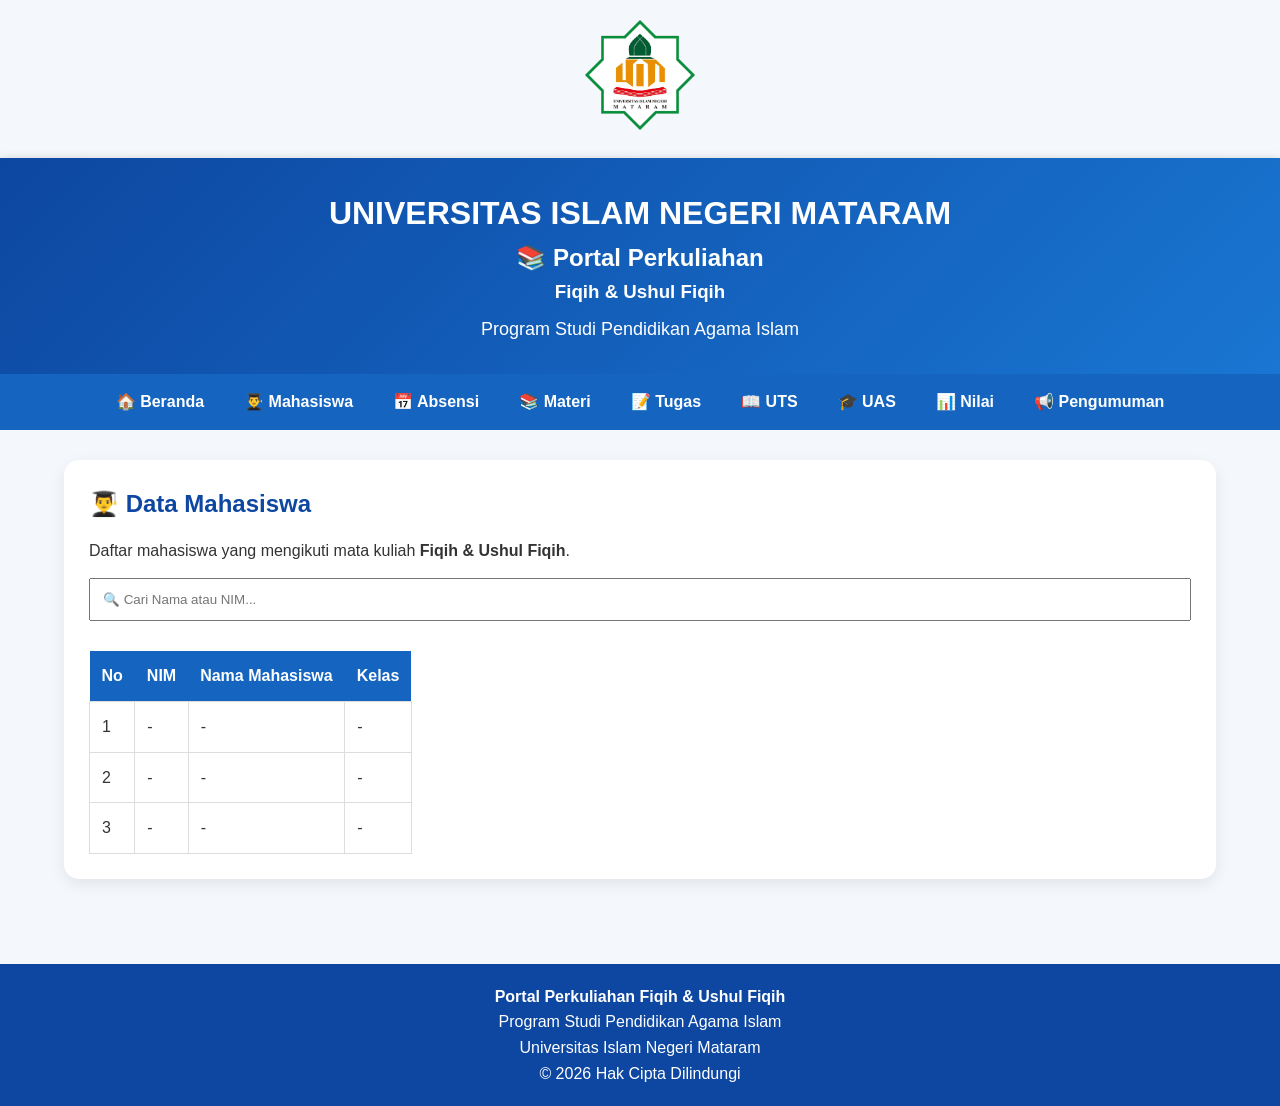
==== mahasiswa.html @ dfb565c5 "Create mahasiswa.html" ====
<!DOCTYPE html>
<html lang="id">
<head>
<meta charset="UTF-8">
<meta name="viewport" content="width=device-width, initial-scale=1.0">
<title>Mahasiswa - Portal Perkuliahan</title>

<link rel="stylesheet" href="style.css">
<link href="https://cdnjs.cloudflare.com/ajax/libs/font-awesome/6.5.2/css/all.min.css" rel="stylesheet">

</head>
<body>

<div class="logo">
    <img src="Logo.png" alt="Logo UIN">
</div>

<header>

<h1>UNIVERSITAS ISLAM NEGERI MATARAM</h1>

<h2>📚 Portal Perkuliahan</h2>

<h3>Fiqih & Ushul Fiqih</h3>

<p>Program Studi Pendidikan Agama Islam</p>

</header>

<button class="menu-toggle" onclick="toggleMenu()">
☰ Menu
</button>

<nav id="menu">

<a href="index.html">🏠 Beranda</a>
<a href="mahasiswa.html">👨‍🎓 Mahasiswa</a>
<a href="absensi.html">📅 Absensi</a>
<a href="materi.html">📚 Materi</a>
<a href="tugas.html">📝 Tugas</a>
<a href="uts.html">📖 UTS</a>
<a href="uas.html">🎓 UAS</a>
<a href="nilai.html">📊 Nilai</a>
<a href="pengumuman.html">📢 Pengumuman</a>

</nav>

<div class="container">

<div class="card">

<h2>👨‍🎓 Data Mahasiswa</h2>

<p>Daftar mahasiswa yang mengikuti mata kuliah <strong>Fiqih & Ushul Fiqih</strong>.</p>

<input type="text" placeholder="🔍 Cari Nama atau NIM..." style="width:100%;padding:12px;margin:15px 0;">

<table>

<tr>
<th>No</th>
<th>NIM</th>
<th>Nama Mahasiswa</th>
<th>Kelas</th>
</tr>

<tr>
<td>1</td>
<td>-</td>
<td>-</td>
<td>-</td>
</tr>

<tr>
<td>2</td>
<td>-</td>
<td>-</td>
<td>-</td>
</tr>

<tr>
<td>3</td>
<td>-</td>
<td>-</td>
<td>-</td>
</tr>

</table>

</div>

</div>

<footer>

<p><strong>Portal Perkuliahan Fiqih & Ushul Fiqih</strong></p>

<p>Program Studi Pendidikan Agama Islam</p>

<p>Universitas Islam Negeri Mataram</p>

<p>© 2026 Hak Cipta Dilindungi</p>

</footer>

<script>
function toggleMenu(){
document.getElementById("menu").classList.toggle("active");
}
</script>

</body>
</html>
---- style.css ----
*{
margin:0;
padding:0;
box-sizing:border-box;
font-family:Arial,sans-serif;
}

body{
background:#f4f7fb;
color:#333;
line-height:1.6;
}

header{
background:linear-gradient(135deg,#0d47a1,#1976d2);
color:white;
padding:30px 20px;
text-align:center;
box-shadow:0 2px 10px rgba(0,0,0,.2);
}
header h1{
font-size:32px;
}

header p{
margin-top:8px;
font-size:18px;
}

nav{
background:#1565c0;
display:flex;
justify-content:center;
flex-wrap:wrap;
position:sticky;
top:0;
z-index:1000;
}

nav a{
color:white;
text-decoration:none;
padding:15px 20px;
font-weight:bold;
transition:.3s;
}

nav a:hover{
background:#0d47a1;
border-bottom:3px solid #ffd54f;
}

.container{
width:90%;
max-width:1200px;
margin:auto;
padding:30px 0;
}
.container h2{
color:#0d47a1;
margin-bottom:20px;
}

.card{
background:white;
padding:25px;
margin-bottom:25px;
border-radius:15px;
box-shadow:0 5px 15px rgba(0,0,0,.08);
transition:.3s;
}
.card:hover{
transform:translateY(-5px);
box-shadow:0 8px 20px rgba(0,0,0,.15);
}
.card h2{
color:#0d47a1;
margin-bottom:15px;
}

table{
width:100%;
border-collapse:collapse;
margin-top:15px;
}

table th{
background:#1565c0;
color:white;
padding:12px;
}

table td{
padding:12px;
border:1px solid #ddd;
}

footer{
background:#0d47a1;
color:white;
text-align:center;
padding:20px;
margin-top:30px;
}

.btn{
display:inline-block;
background:#1565c0;
color:white;
padding:12px 20px;
border-radius:8px;
text-decoration:none;
margin:20px 0;
}

.btn:hover{
background:#0d47a1;
transform:scale(1.05);
transition:.3s;
}
.profile{
display:flex;
flex-direction:column;
align-items:center;
justify-content:center;
text-align:center;
gap:15px;
margin:30px 0;
}
.profile h2{
margin:5px 0;
color:#0d47a1;
font-size:24px;
}

.profile p{
margin:3px 0;
}
.profile img{
width:150px;
height:150px;
border-radius:50%;
border:4px solid #1565c0;
object-fit:cover;
}

@media(max-width:768px){

header h1{
font-size:24px;
}

.profile{
flex-direction:column;
text-align:center;
}

nav{
flex-direction:column;
}

nav a{
border-top:1px solid rgba(255,255,255,.2);
}

}
.logo{
    text-align:center;
    margin:20px 0;
}

.logo img{
    width:110px;
}
.hero{
text-align:center;
padding:40px 20px;
max-width:1000px;
margin:auto;
}
html{
scroll-behavior:smooth;
}
table{
display:block;
overflow-x:auto;
white-space:nowrap;
}
/* Tombol Hamburger */
.menu-toggle{
display:none;
width:100%;
background:#1565c0;
color:white;
border:none;
padding:15px;
font-size:20px;
font-weight:bold;
cursor:pointer;
}

/* Tampilan HP */
@media(max-width:768px){

.menu-toggle{
display:block;
}

nav{
display:none;
flex-direction:column;
position:static;
}

nav.active{
display:flex;
}

nav a{
width:100%;
text-align:center;
}

}
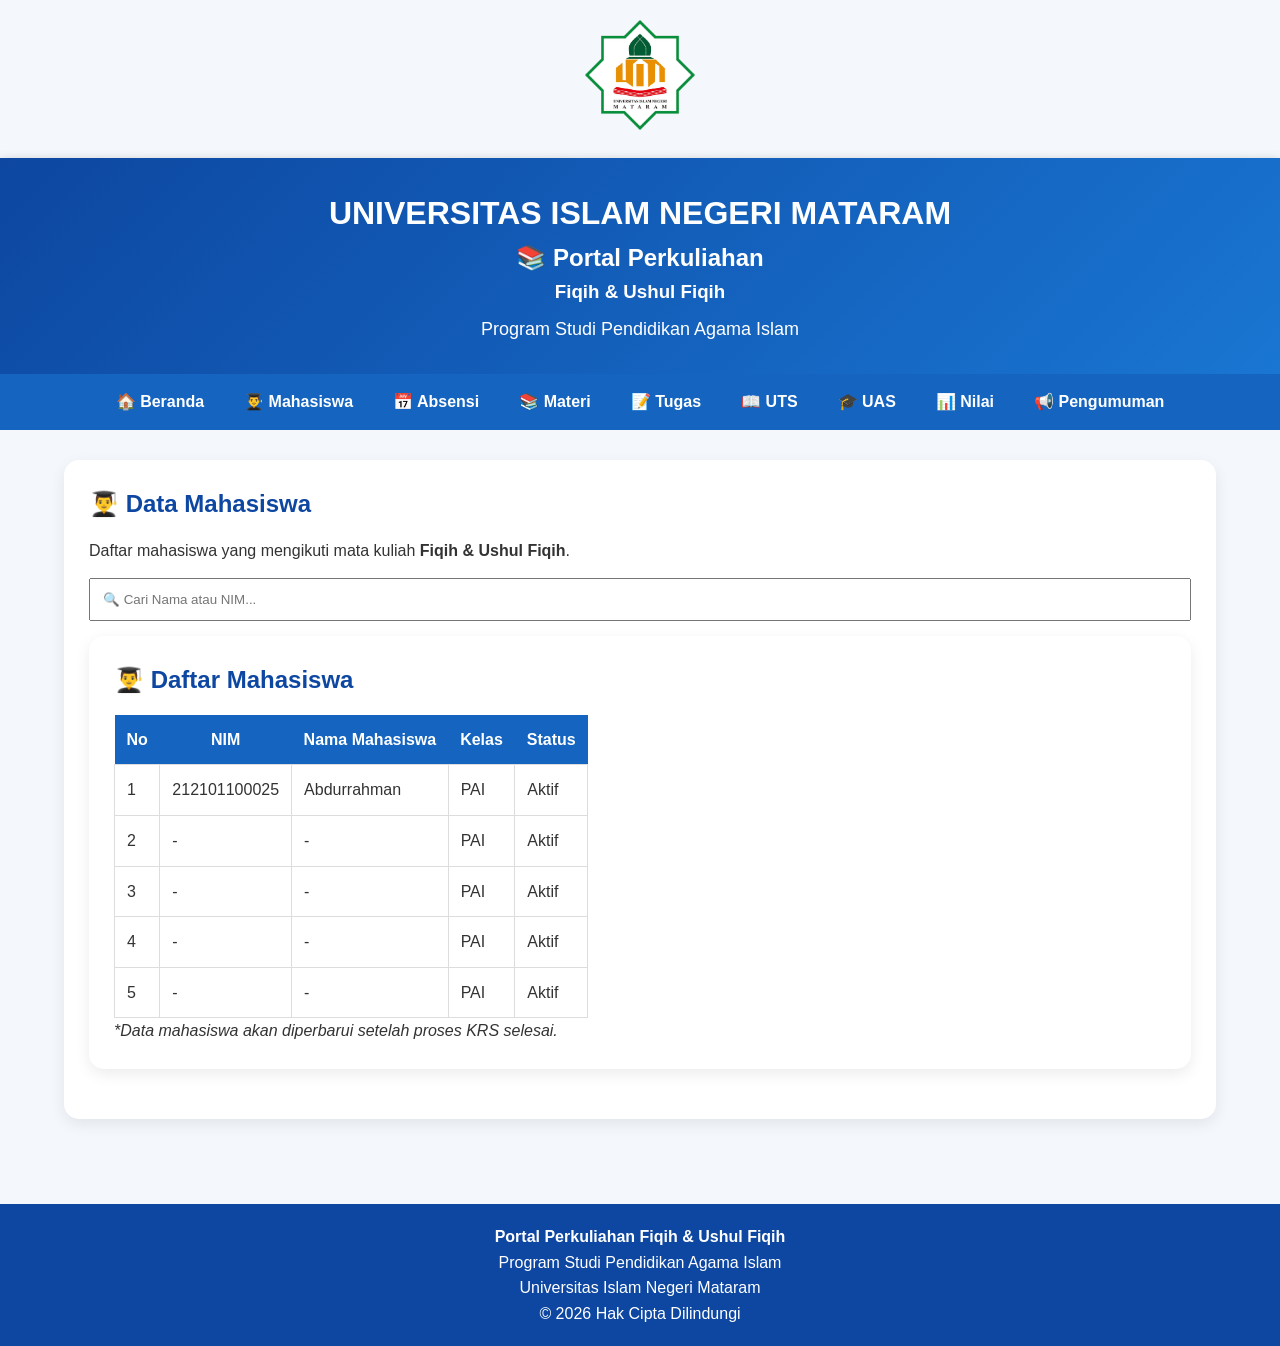
==== commit 544b0d7b: "Update mahasiswa.html" ====
--- a/mahasiswa.html
+++ b/mahasiswa.html
@@ -55,6 +55,10 @@
 
 <input type="text" placeholder="🔍 Cari Nama atau NIM..." style="width:100%;padding:12px;margin:15px 0;">
 
+<section id="mahasiswa" class="card">
+
+<h2>👨‍🎓 Daftar Mahasiswa</h2>
+
 <table>
 
 <tr>
@@ -62,30 +66,54 @@
 <th>NIM</th>
 <th>Nama Mahasiswa</th>
 <th>Kelas</th>
+<th>Status</th>
 </tr>
 
 <tr>
 <td>1</td>
-<td>-</td>
-<td>-</td>
-<td>-</td>
+<td>212101100025</td>
+<td>Abdurrahman</td>
+<td>PAI</td>
+<td>Aktif</td>
 </tr>
 
 <tr>
 <td>2</td>
 <td>-</td>
 <td>-</td>
-<td>-</td>
+<td>PAI</td>
+<td>Aktif</td>
 </tr>
 
 <tr>
 <td>3</td>
 <td>-</td>
 <td>-</td>
+<td>PAI</td>
+<td>Aktif</td>
+</tr>
+
+<tr>
+<td>4</td>
 <td>-</td>
+<td>-</td>
+<td>PAI</td>
+<td>Aktif</td>
+</tr>
+
+<tr>
+<td>5</td>
+<td>-</td>
+<td>-</td>
+<td>PAI</td>
+<td>Aktif</td>
 </tr>
 
 </table>
+
+<p><i>*Data mahasiswa akan diperbarui setelah proses KRS selesai.</i></p>
+
+</section>
 
 </div>
 
